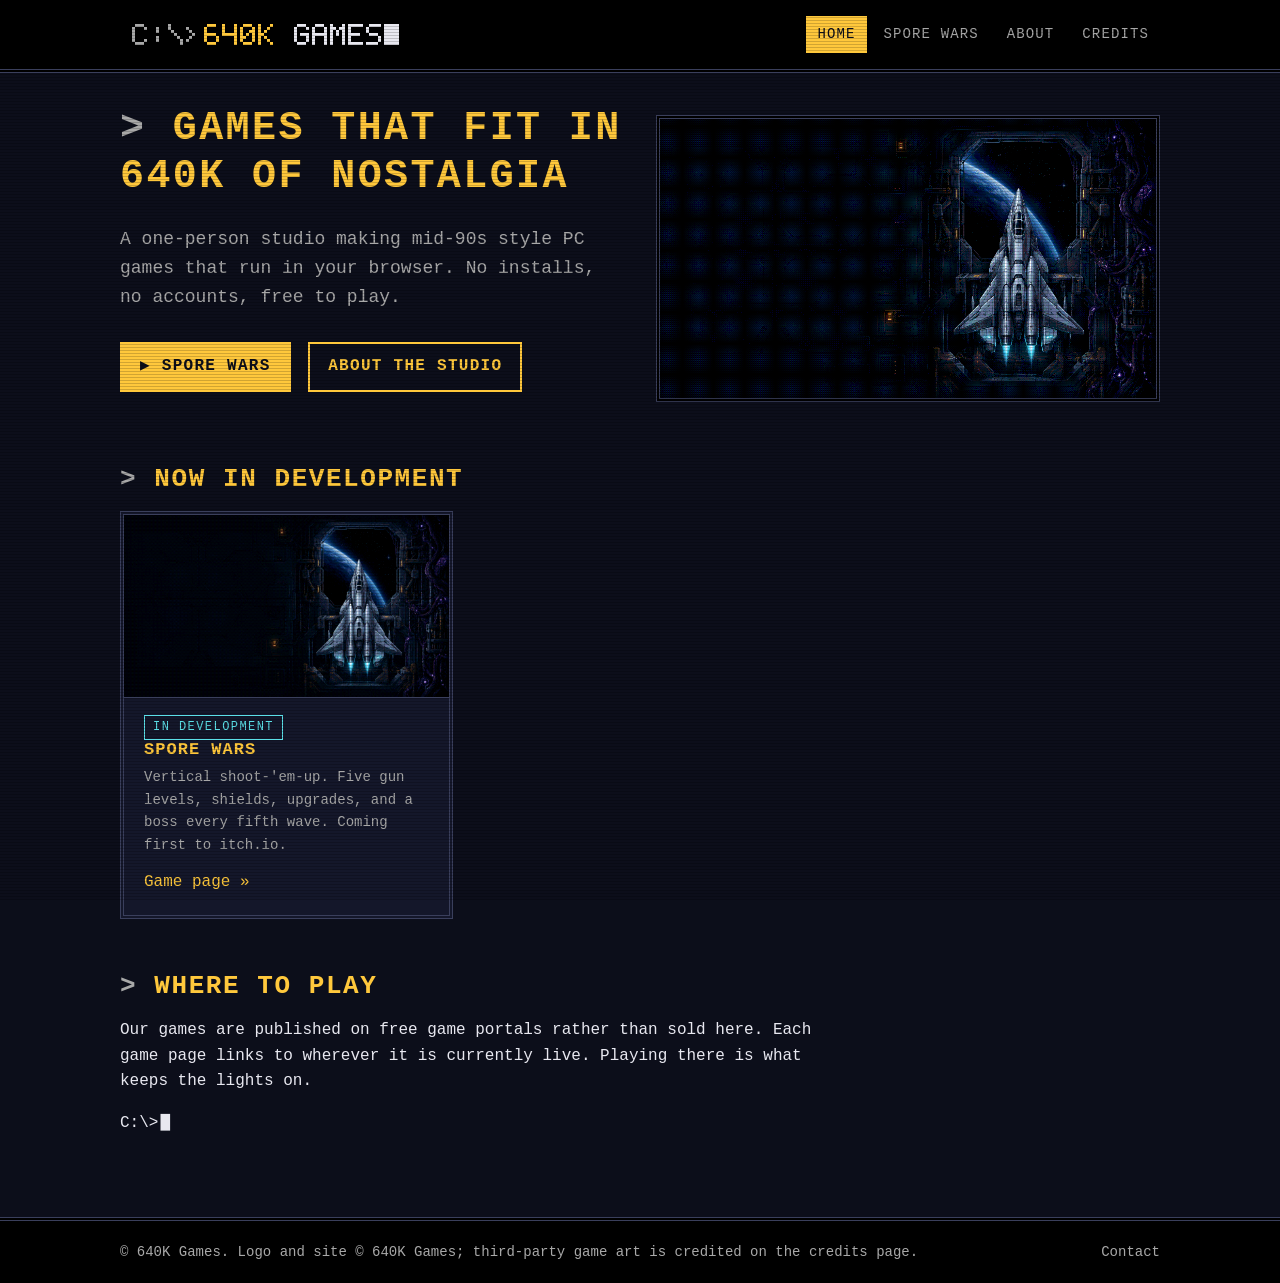
==== index.html @ fae2796b "Site scaffold: stylesheet, brand assets, home page Plain HTML/CSS, no build step. DOS/VGA look: blac" ====
<!DOCTYPE html>
<html lang="en">
<head>
<meta charset="utf-8">
<meta name="viewport" content="width=device-width, initial-scale=1">
<title>640K Games — retro PC shoot-'em-ups, playable in your browser</title>
<meta name="description" content="640K Games is a one-person studio making mid-90s style PC games that run in the browser. First up: Spore Wars, a vertical shoot-'em-up.">
<meta name="theme-color" content="#0c0e1a">
<link rel="icon" href="assets/logo/640k-icon@2x.png" sizes="64x64" type="image/png">
<link rel="icon" href="assets/logo/640k-icon.svg" type="image/svg+xml">
<link rel="apple-touch-icon" href="assets/logo/640k-icon@8x.png">
<link rel="stylesheet" href="css/style.css">
</head>
<body>

<header class="site-header">
  <div class="inner">
    <a class="logo" href="./" aria-label="640K Games home">
      <img src="assets/logo/640k-prompt-animated.svg" width="291" height="45" alt="C:\&gt;640K GAMES_">
    </a>
    <nav class="site-nav" aria-label="Site">
      <a href="./" aria-current="page">Home</a>
      <a href="games/spore-wars.html">Spore Wars</a>
      <a href="about.html">About</a>
      <a href="credits.html">Credits</a>
    </nav>
  </div>
</header>

<main>
  <section class="hero">
    <div>
      <h1>Games that fit in 640K of nostalgia</h1>
      <p class="tagline">A one-person studio making mid-90s style PC games that run in your browser. No installs, no accounts, free to play.</p>
      <p>
        <a class="btn" href="games/spore-wars.html">&#9654; Spore Wars</a>
        <a class="btn ghost" href="about.html">About the studio</a>
      </p>
    </div>
    <figure>
      <img src="assets/spore-wars/hangar.png" width="960" height="540" alt="A silver starfighter parked in a hangar bay, a blue planet behind it" loading="eager">
    </figure>
  </section>

  <h2>Now in development</h2>
  <div class="games">
    <article class="card">
      <a href="games/spore-wars.html"><img src="assets/spore-wars/hangar.png" width="960" height="540" alt="" loading="lazy"></a>
      <div class="body">
        <span class="badge">In development</span>
        <h3><a href="games/spore-wars.html">Spore Wars</a></h3>
        <p class="small muted">Vertical shoot-'em-up. Five gun levels, shields, upgrades, and a boss every fifth wave. Coming first to itch.io.</p>
        <a href="games/spore-wars.html">Game page &raquo;</a>
      </div>
    </article>
  </div>

  <h2>Where to play</h2>
  <p class="prose">Our games are published on free game portals rather than sold here. Each game page links to wherever it is currently live. Playing there is what keeps the lights on.</p>

  <p class="prose cursor">C:\&gt;</p>
</main>

<footer class="site-footer">
  <div class="inner">
    <span>&copy; 640K Games. Logo and site &copy; 640K Games; third-party game art is credited on the <a href="credits.html">credits page</a>.</span>
    <a href="mailto:batwings1471@gmail.com">Contact</a>
  </div>
</footer>

</body>
</html>
---- css/style.css ----
/* 640K Games — site stylesheet.
   Plain CSS, no build step. Colours come from the brand (Logo/README.md).
   Look: mid-90s VGA / DOS boot screen. Dark ground, amber accents, mono type. */

:root {
  --amber: #ffc83c;
  --white: #e8e8f0;
  --grey:  #a8a8a8;
  --ink:   #0c0e1a;
  --black: #000000;
  --panel: #14172a;      /* one step lighter than ink, for boxes */
  --line:  #3a3f5c;      /* box borders */
  --cyan:  #5ce0e8;      /* VGA cyan, used sparingly for "in development" */
  --mono: ui-monospace, "Cascadia Mono", Consolas, "Liberation Mono", "DejaVu Sans Mono", Menlo, monospace;
  --measure: 72ch;
}

* { box-sizing: border-box; }

html { background: var(--ink); color-scheme: dark; }

body {
  margin: 0;
  background: var(--ink);
  color: var(--white);
  font-family: var(--mono);
  font-size: 16px;
  line-height: 1.6;
  -webkit-font-smoothing: antialiased;
}

/* Faint CRT scanlines over everything. Pure CSS, no image. */
body::after {
  content: "";
  position: fixed; inset: 0;
  pointer-events: none;
  background: repeating-linear-gradient(
    to bottom, rgba(0,0,0,0) 0 2px, rgba(0,0,0,.18) 2px 3px);
  z-index: 100;
}

img { max-width: 100%; height: auto; display: block; }
.pixel { image-rendering: pixelated; image-rendering: crisp-edges; }

a { color: var(--amber); text-decoration: none; }
a:hover, a:focus-visible { text-decoration: underline; outline: none; }
a:focus-visible { outline: 2px solid var(--amber); outline-offset: 2px; }

/* ---- Header: a black terminal strip, matching the logo's own ground ---- */
.site-header {
  background: var(--black);
  border-bottom: 4px double var(--line);
}
.site-header .inner {
  max-width: 1080px; margin: 0 auto; padding: 12px 20px;
  display: flex; align-items: center; justify-content: space-between;
  gap: 24px; flex-wrap: wrap;
}
.site-header .logo img { width: 291px; height: 45px; }   /* exactly half of 582×90 */
@media (max-width: 420px) { .site-header .logo img { width: 194px; height: 30px; } }

.site-nav { display: flex; gap: 6px; flex-wrap: wrap; }
.site-nav a {
  color: var(--grey); text-transform: uppercase; letter-spacing: .08em;
  font-size: 14px; padding: 6px 10px; border: 1px solid transparent;
}
.site-nav a:hover, .site-nav a:focus-visible { color: var(--amber); text-decoration: none; }
.site-nav a[aria-current="page"] {
  color: var(--ink); background: var(--amber); border-color: var(--amber);
}

/* ---- Layout ---- */
main { max-width: 1080px; margin: 0 auto; padding: 32px 20px 64px; }
.prose { max-width: var(--measure); }

h1, h2, h3 {
  color: var(--amber); font-weight: 700; text-transform: uppercase;
  letter-spacing: .06em; line-height: 1.2; margin: 0 0 .6em;
}
h1 { font-size: clamp(26px, 4vw, 40px); }
h2 { font-size: clamp(20px, 3vw, 26px); margin-top: 2em; }
h3 { font-size: 17px; color: var(--white); margin-top: 1.6em; }
h1::before, h2::before { content: "> "; color: var(--grey); }

p { margin: 0 0 1em; }
.muted { color: var(--grey); }
.small { font-size: 14px; }
hr { border: 0; border-top: 1px dashed var(--line); margin: 2.5em 0; }

/* ---- Boxes: double-ruled like a DOS text-mode dialog ---- */
.box {
  background: var(--panel);
  border: 4px double var(--line);
  padding: 20px 24px;
  margin: 1.5em 0;
}
.box h2, .box h3 { margin-top: 0; }

/* Status badge, e.g. IN DEVELOPMENT */
.badge {
  display: inline-block; font-size: 12px; letter-spacing: .12em; text-transform: uppercase;
  padding: 2px 8px; border: 1px solid currentColor; color: var(--cyan);
}
.badge.amber { color: var(--amber); }

/* Buttons: solid amber block, ink text. Uses ▶ as a text glyph, no icon files. */
.btn {
  display: inline-block; background: var(--amber); color: var(--ink);
  padding: 10px 18px; font-weight: 700; text-transform: uppercase; letter-spacing: .08em;
  border: 2px solid var(--amber); margin: 4px 8px 4px 0;
}
.btn:hover, .btn:focus-visible { background: var(--white); border-color: var(--white); text-decoration: none; }
.btn.ghost { background: transparent; color: var(--amber); }
.btn.ghost:hover, .btn.ghost:focus-visible { background: var(--amber); color: var(--ink); }
.btn[aria-disabled="true"] { opacity: .45; cursor: default; pointer-events: none; }

/* ---- Home hero ---- */
.hero { display: grid; grid-template-columns: 1fr 1fr; gap: 32px; align-items: center; }
@media (max-width: 760px) { .hero { grid-template-columns: 1fr; } }
.hero figure { margin: 0; border: 4px double var(--line); background: var(--black); }
.hero figure img { width: 100%; aspect-ratio: 16 / 9; object-fit: cover; }
.tagline { font-size: 18px; color: var(--grey); margin-bottom: 1.5em; }

/* Game cards on home / games list */
.games { display: grid; grid-template-columns: repeat(auto-fill, minmax(280px, 1fr)); gap: 20px; }
.card { background: var(--panel); border: 4px double var(--line); padding: 0; }
.card img { width: 100%; aspect-ratio: 16 / 9; object-fit: cover; border-bottom: 1px solid var(--line); }
.card .body { padding: 16px 20px 20px; }
.card h3 { margin: 0 0 6px; color: var(--amber); }

/* Definition-style spec table (game page "readme") */
.spec { display: grid; grid-template-columns: max-content 1fr; gap: 4px 20px; margin: 0 0 1.5em; }
.spec dt { color: var(--grey); text-transform: uppercase; font-size: 13px; letter-spacing: .08em; }
.spec dd { margin: 0; }

/* Credits list */
.credits { list-style: none; padding: 0; margin: 0; }
.credits li { padding: 12px 0; border-bottom: 1px dashed var(--line); }
.credits li:last-child { border-bottom: 0; }
.credits .what { color: var(--amber); }
.credits .lic { color: var(--grey); font-size: 14px; }

/* ---- Footer ---- */
.site-footer {
  border-top: 4px double var(--line); background: var(--black);
  color: var(--grey); font-size: 14px;
}
.site-footer .inner {
  max-width: 1080px; margin: 0 auto; padding: 20px;
  display: flex; justify-content: space-between; gap: 16px; flex-wrap: wrap;
}
.site-footer a { color: var(--grey); }
.site-footer a:hover { color: var(--amber); }

/* Blinking block cursor for inline prompt text */
.cursor::after {
  content: "\2588"; color: var(--white); margin-left: 2px;
  animation: blink 1s steps(1) infinite;
}
@keyframes blink { 50% { opacity: 0; } }
@media (prefers-reduced-motion: reduce) { .cursor::after { animation: none; } }
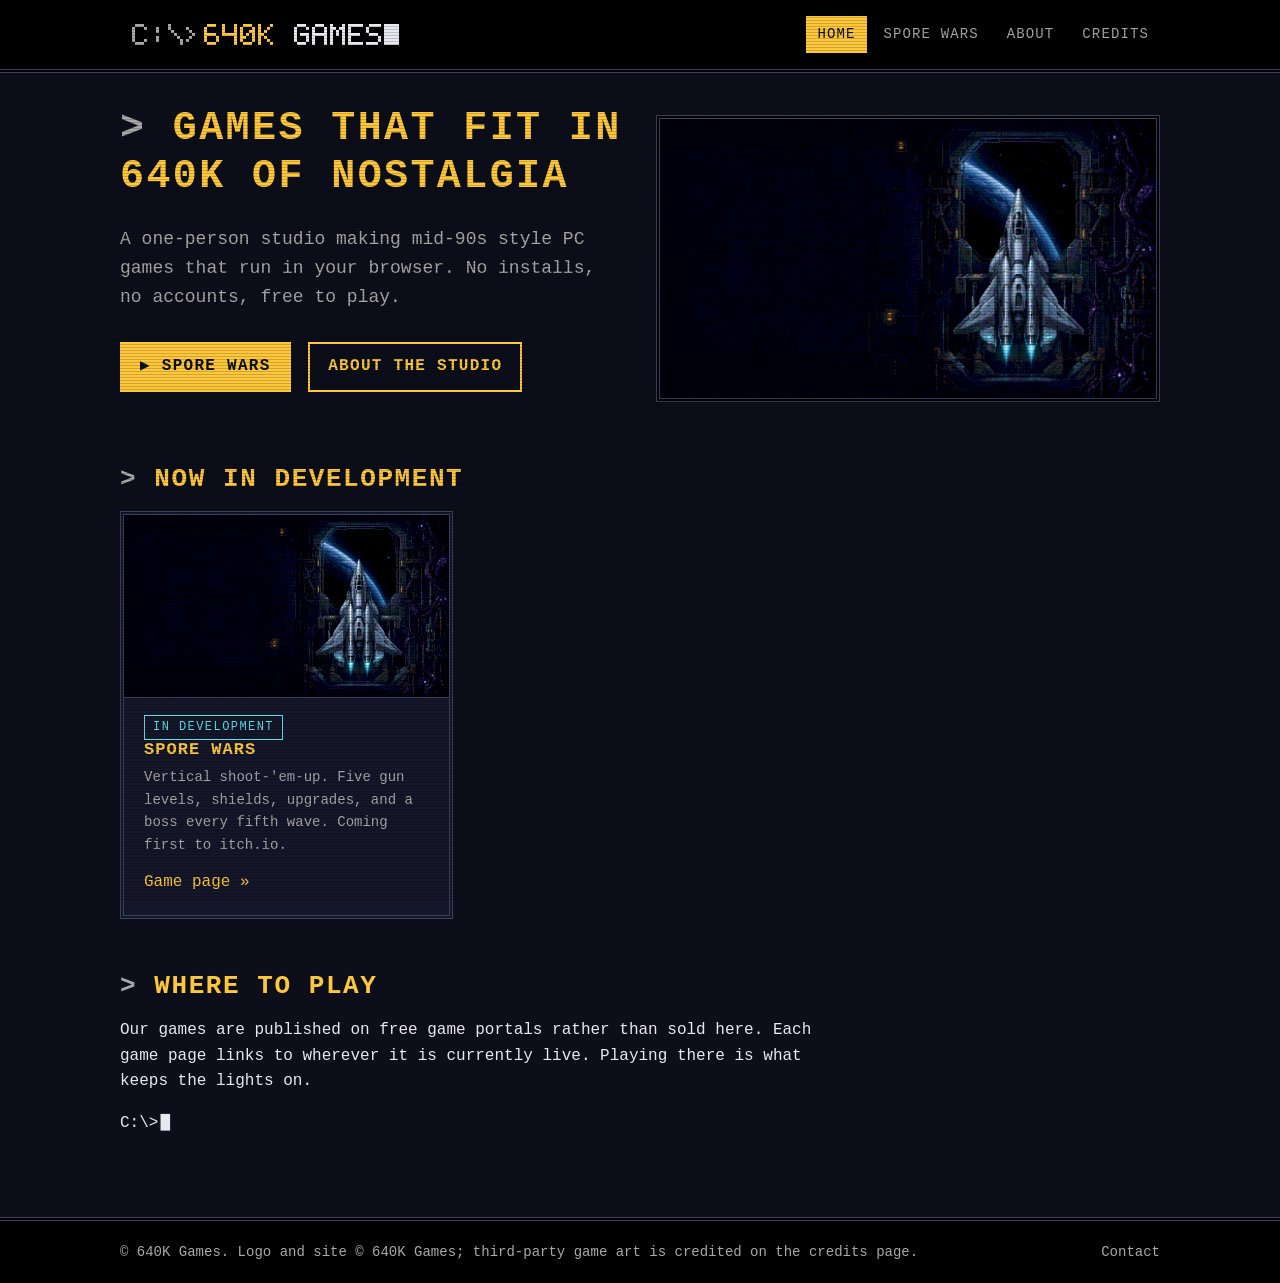
==== commit 1c9854aa: "Hero art: gentler dither, half-size render for home; fix narrow-screen grids The 6/8/6-level dither " ====
--- a/index.html
+++ b/index.html
@@ -38,14 +38,14 @@
       </p>
     </div>
     <figure>
-      <img src="assets/spore-wars/hangar.png" width="960" height="540" alt="A silver starfighter parked in a hangar bay, a blue planet behind it" loading="eager">
+      <img src="assets/spore-wars/hangar-half.png" width="480" height="270" alt="A silver starfighter parked in a hangar bay, a blue planet behind it" loading="eager">
     </figure>
   </section>
 
   <h2>Now in development</h2>
   <div class="games">
     <article class="card">
-      <a href="games/spore-wars.html"><img src="assets/spore-wars/hangar.png" width="960" height="540" alt="" loading="lazy"></a>
+      <a href="games/spore-wars.html"><img src="assets/spore-wars/hangar-half.png" width="480" height="270" alt="" loading="lazy"></a>
       <div class="body">
         <span class="badge">In development</span>
         <h3><a href="games/spore-wars.html">Spore Wars</a></h3>
--- a/css/style.css
+++ b/css/style.css
@@ -77,7 +77,7 @@
   color: var(--amber); font-weight: 700; text-transform: uppercase;
   letter-spacing: .06em; line-height: 1.2; margin: 0 0 .6em;
 }
-h1 { font-size: clamp(26px, 4vw, 40px); }
+h1 { font-size: clamp(26px, 4vw, 40px); overflow-wrap: anywhere; }
 h2 { font-size: clamp(20px, 3vw, 26px); margin-top: 2em; }
 h3 { font-size: 17px; color: var(--white); margin-top: 1.6em; }
 h1::before, h2::before { content: "> "; color: var(--grey); }
@@ -115,14 +115,14 @@
 .btn[aria-disabled="true"] { opacity: .45; cursor: default; pointer-events: none; }
 
 /* ---- Home hero ---- */
-.hero { display: grid; grid-template-columns: 1fr 1fr; gap: 32px; align-items: center; }
-@media (max-width: 760px) { .hero { grid-template-columns: 1fr; } }
+.hero { display: grid; grid-template-columns: minmax(0,1fr) minmax(0,1fr); gap: 32px; align-items: center; }
+@media (max-width: 760px) { .hero { grid-template-columns: minmax(0,1fr); } }
 .hero figure { margin: 0; border: 4px double var(--line); background: var(--black); }
 .hero figure img { width: 100%; aspect-ratio: 16 / 9; object-fit: cover; }
 .tagline { font-size: 18px; color: var(--grey); margin-bottom: 1.5em; }
 
 /* Game cards on home / games list */
-.games { display: grid; grid-template-columns: repeat(auto-fill, minmax(280px, 1fr)); gap: 20px; }
+.games { display: grid; grid-template-columns: repeat(auto-fill, minmax(min(280px, 100%), 1fr)); gap: 20px; }
 .card { background: var(--panel); border: 4px double var(--line); padding: 0; }
 .card img { width: 100%; aspect-ratio: 16 / 9; object-fit: cover; border-bottom: 1px solid var(--line); }
 .card .body { padding: 16px 20px 20px; }
